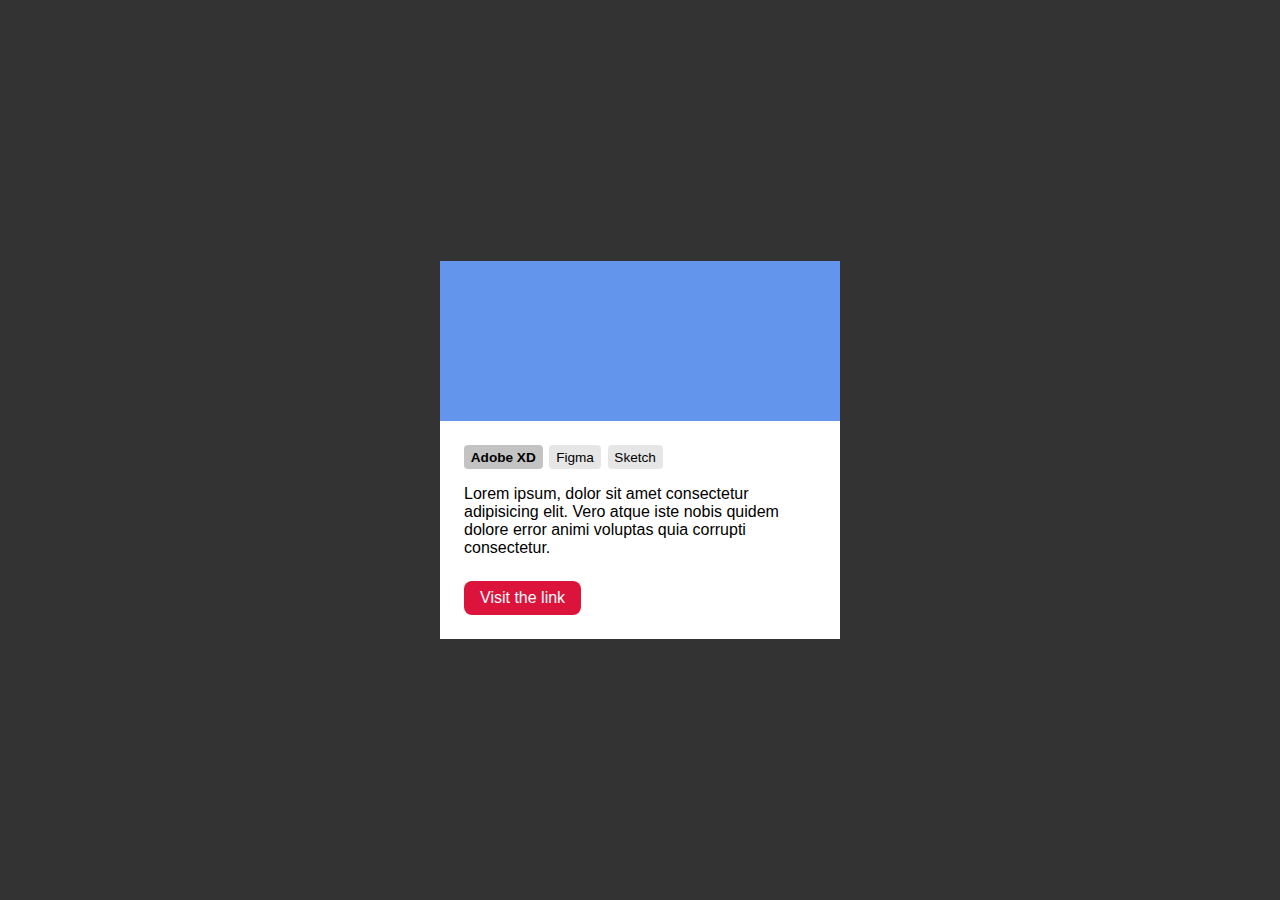
==== pages/gary.html @ c333fa27 "Added tut by Gary Simon" ====
<!DOCTYPE html>
<html lang="en">
<head>
    <meta charset="UTF-8">
    <meta http-equiv="X-UA-Compatible" content="IE=edge">
    <meta name="viewport" content="width=device-width, initial-scale=1.0">
    <title>Gary's Tutorial</title>
    <link rel="stylesheet" href="gary.css">
</head>
<body>
        
    <div class="card">
        <span class="card__img"></span>
        <div class="card__content">
            <ul class="card__list">
                <li class="card__item card__item--active">Adobe XD</li>
                <li class="card__item">Figma</li>
                <li class="card__item">Sketch</li>
            </ul>
            <p class="card__desc">Lorem ipsum, dolor sit amet consectetur adipisicing elit. Vero atque iste nobis quidem dolore error animi voluptas quia corrupti consectetur.</p>
            <a class="card__link" href="#">Visit the link</a>
        </div>
    </div>
    
</body>
</html>
---- pages/gary.css ----
body, html {
    margin: 0;
    height: 100vh;
}

body {
    display: grid;
    place-content: center;
    height: 100vh;
    background: #333;
    font-family: 'Nunito', sans-serif;
}

.card {
    padding: 0 5rem;
    margin: 0 auto;
    width: 25rem;
}

.card__img {
    display: block;
    height: 10rem;
    width: 100%;
    background: cornflowerblue;
}

.card__content {
    padding: 1.5em;
    background: white;
}

.card__list {
    list-style-type: none;
    display: flex;
    margin: 0;
    padding: 0;
}

.card__item {
    padding: .3em .5em;
    margin-right: .5em;
    background: rgb(230, 230, 230);
    border-radius: .3em;
    font-size: .85em;
}
    .card__item--active {
        background: #c3c3c3;
        font-weight: bold;
    }    

.card__link {
    background: crimson;
    color:#fff;
    text-decoration: none;
    padding: .5em 1em;
    border-radius: .5em;
    display: inline-block;
    margin-top: .5em;
}
    .card__link:hover {
        background: firebrick;
    }
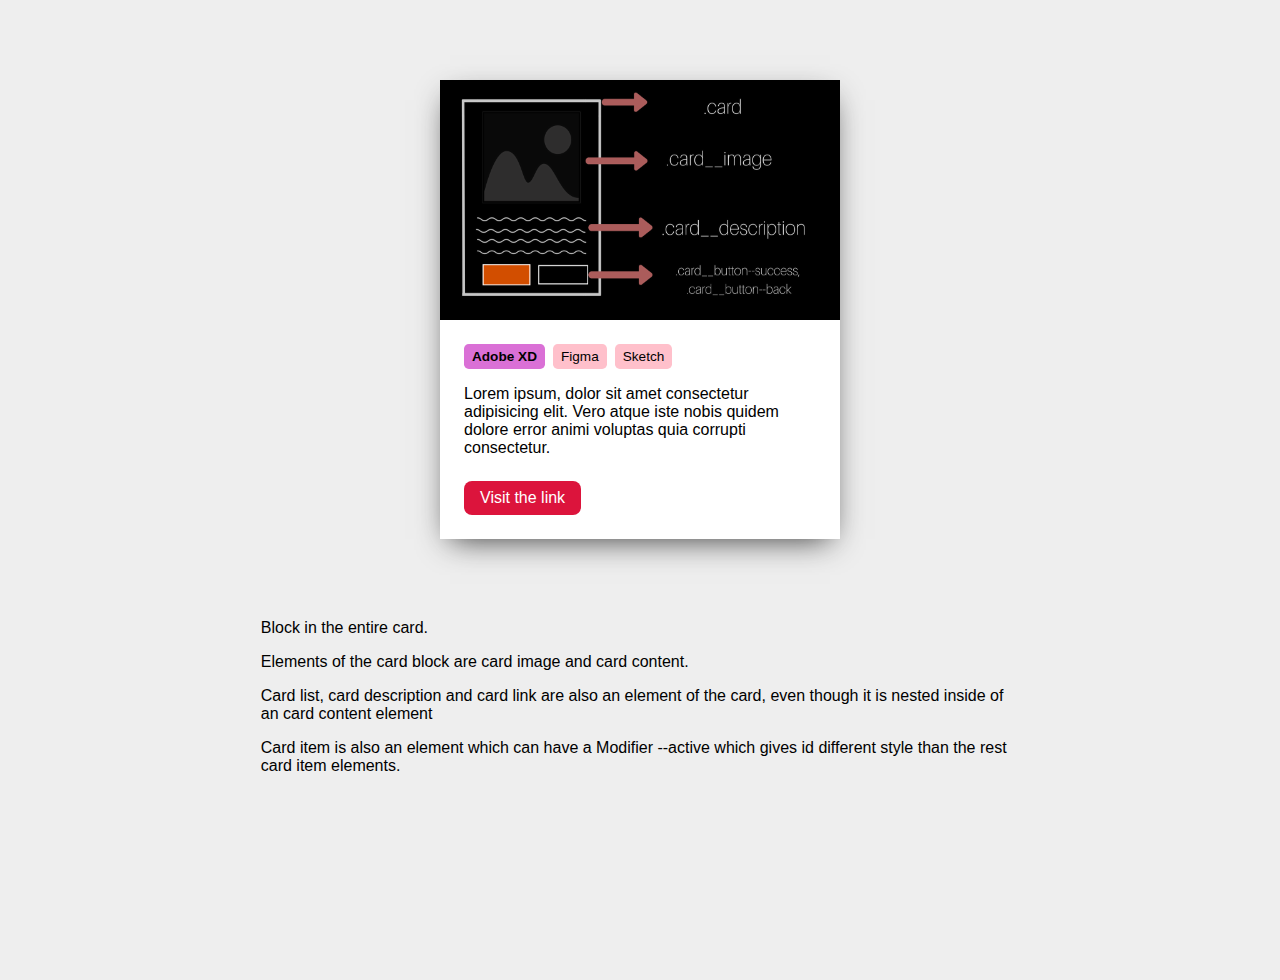
==== commit c09b13d9: "Added theory and style tweeks" ====
--- a/pages/gary.html
+++ b/pages/gary.html
@@ -10,17 +10,28 @@
 <body>
         
     <div class="card">
-        <span class="card__img"></span>
+        <img class="card__img" src="../img/bem.png" alt="BEM graph picture">
+
         <div class="card__content">
             <ul class="card__list">
                 <li class="card__item card__item--active">Adobe XD</li>
                 <li class="card__item">Figma</li>
                 <li class="card__item">Sketch</li>
             </ul>
+
             <p class="card__desc">Lorem ipsum, dolor sit amet consectetur adipisicing elit. Vero atque iste nobis quidem dolore error animi voluptas quia corrupti consectetur.</p>
             <a class="card__link" href="#">Visit the link</a>
         </div>
     </div>
+
+    <main>
+        <section>
+            <p>Block in the entire card.</p>
+            <p>Elements of the card block are card image and card content.</p>
+            <p>Card list, card description and card link are also an element of the card, even though it is nested inside of an card content element</p>
+            <p>Card item is also an element which can have a Modifier --active which gives id different style than the rest card item elements.</p>
+        </section>
+    </main>
     
 </body>
 </html>--- a/pages/gary.css
+++ b/pages/gary.css
@@ -1,31 +1,30 @@
 body, html {
-    margin: 0;
     height: 100vh;
 }
 
 body {
-    display: grid;
-    place-content: center;
     height: 100vh;
-    background: #333;
+    background: #eee;
     font-family: 'Nunito', sans-serif;
 }
 
 .card {
-    padding: 0 5rem;
-    margin: 0 auto;
+    padding: 0 5rrem;
+    margin: 5rem auto;
     width: 25rem;
+    box-shadow: 0 10px 30px -10px #333;
 }
 
 .card__img {
     display: block;
-    height: 10rem;
+    height: 15rem;
     width: 100%;
-    background: cornflowerblue;
+    background: powderblue;
+    filter: invert(1);
 }
 
 .card__content {
-    padding: 1.5em;
+    padding: 1.5rem;
     background: white;
 }
 
@@ -37,14 +36,14 @@
 }
 
 .card__item {
-    padding: .3em .5em;
-    margin-right: .5em;
-    background: rgb(230, 230, 230);
-    border-radius: .3em;
-    font-size: .85em;
+    padding: .3rem .5rem;
+    margin-right: .5rem;
+    background: pink;
+    border-radius: .3rem;
+    font-size: .85rem;
 }
     .card__item--active {
-        background: #c3c3c3;
+        background: orchid;
         font-weight: bold;
     }    
 
@@ -52,11 +51,15 @@
     background: crimson;
     color:#fff;
     text-decoration: none;
-    padding: .5em 1em;
-    border-radius: .5em;
+    padding: .5rem 1rem;
+    border-radius: .5rem;
     display: inline-block;
-    margin-top: .5em;
+    margin-top: .5rem;
 }
     .card__link:hover {
         background: firebrick;
-    }+    }
+
+main {
+    margin: 5rem 20%;
+}